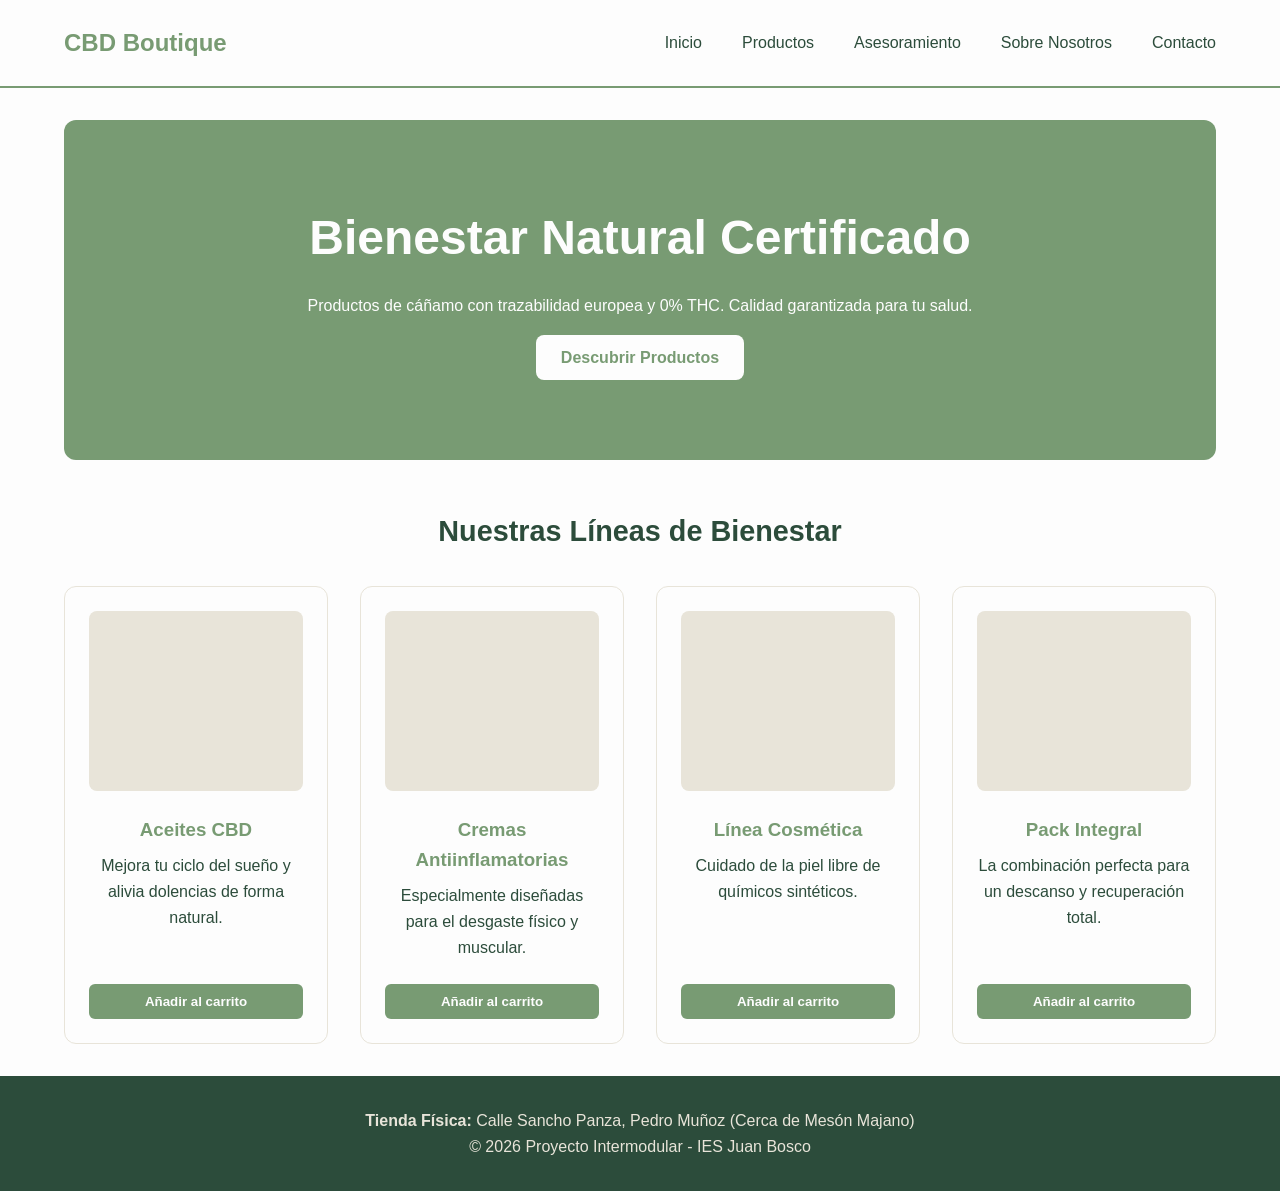
==== paginaCBD/index.html @ 86f892a1 "Add files via upload" ====
<!DOCTYPE html>
<html lang="en">
<head>
    <meta charset="UTF-8">
    <meta name="viewport" content="width=device-width, initial-scale=1.0">
    <title>CBD Boutique - Salud y Bienestar Natural</title>
    <link rel="stylesheet" href="style/style.css">
</head>
<body>
    <div class="grid-container">
        <header class="header">
            <nav class="nav-menu">
                <div class="logo">CBD Boutique</div>
                
                <button class="hamburger-btn" id="btn-menu">
                    ☰
                </button>

                <ul class="menu-list" id="menu-list">
                    <li><a href="#inicio">Inicio</a></li>
                    <li class="dropdown">
                        <a href="#productos">Productos</a>
                        <ul class="submenu">
                            <li><a href="#">Aceites CBD</a></li>
                            <li><a href="#">Cremas Aliviadoras</a></li>
                            <li><a href="#">Cosmética Natural</a></li>
                        </ul>
                    </li>
                    <li><a href="#asesoramiento">Asesoramiento</a></li>
                    <li><a href="#nosotros">Sobre Nosotros</a></li>
                    <li><a href="#contacto">Contacto</a></li>
                </ul>
            </nav>
        </header>

        <main class="main-content">
            <section id="inicio" class="hero">
                <div class="hero-text">
                    <h1>Bienestar Natural Certificado</h1>
                    <p>Productos de cáñamo con trazabilidad europea y 0% THC. Calidad garantizada para tu salud.</p>
                    <a href="#productos" class="btn-primary">Descubrir Productos</a>
                </div>
            </section>

            <section id="productos" class="products-section">
                <h2 class="section-title">Nuestras Líneas de Bienestar</h2>
                <div class="products-grid">
                    <article class="product-card">
                        <div class="product-image oils"></div>
                        <h3>Aceites CBD</h3>
                        <p>Mejora tu ciclo del sueño y alivia dolencias de forma natural.</p>
                        <button class="btn-add">Añadir al carrito</button>
                    </article>

                    <article class="product-card">
                        <div class="product-image creams"></div>
                        <h3>Cremas Antiinflamatorias</h3>
                        <p>Especialmente diseñadas para el desgaste físico y muscular.</p>
                        <button class="btn-add">Añadir al carrito</button>
                    </article>

                    <article class="product-card">
                        <div class="product-image cosmetic"></div>
                        <h3>Línea Cosmética</h3>
                        <p>Cuidado de la piel libre de químicos sintéticos.</p>
                        <button class="btn-add">Añadir al carrito</button>
                    </article>
                    
                    <article class="product-card">
                        <div class="product-image pack"></div>
                        <h3>Pack Integral</h3>
                        <p>La combinación perfecta para un descanso y recuperación total.</p>
                        <button class="btn-add">Añadir al carrito</button>
                    </article>
                </div>
            </section>

            <aside id="asesoramiento" class="asesoramiento-box">
                <div class="asesoramiento-content">
                    <h2>¿Dudas sobre el CBD?</h2>
                    <p>Ofrecemos <strong>pedagogía y asesoramiento técnico</strong>. Te ayudamos a encontrar la dosificación exacta para tu insomnio o dolor muscular.</p>
                    <a href="mailto:info@cbdboutique.com" class="btn-secondary">Consultar a un Experto</a>
                </div>
            </aside>
        </main>

        <footer class="footer">
            <div class="footer-info">
                <p><strong>Tienda Física:</strong> Calle Sancho Panza, Pedro Muñoz (Cerca de Mesón Majano)</p>
                <p>&copy; 2026 Proyecto Intermodular - IES Juan Bosco</p>
            </div>
        </footer>
    </div>

    <script src="js/script.js"></script>
</body>
</html>
---- paginaCBD/style/style.css ----
/* VARIABLES DE MARCA */
:root {
    --primary: #789b73;   
    --dark: #2c4c3b;      
    --accent: #e8e4d9;    
    --white: #fdfdfd;     
    --shadow: rgba(0, 0, 0, 0.1);
    --transition-speed: 0.3s;
}

/* RESET Y BASE */
* {
    box-sizing: border-box;
    margin: 0;
    padding: 0;
}

body {
    font-family: 'Helvetica Neue', Arial, sans-serif;
    background-color: var(--white);
    color: var(--dark);
    line-height: 1.6;
}

/* GRID LAYOUT PRINCIPAL (Móvil) */
.grid-container {
    display: grid;
    grid-template-columns: 1fr;
    grid-template-areas: 
        "header"
        "main"
        "footer";
    min-height: 100vh;
}

/* CABECERA Y MENÚ  */
.header {
    grid-area: header;
    background-color: var(--white);
    padding: 1rem 5%;
    border-bottom: 2px solid var(--primary);
    position: sticky;
    top: 0;
    z-index: 100;
}

/* Contenedor flexible para el logo y el botón */
.nav-menu {
    display: flex;
    justify-content: space-between;
    align-items: center;
    flex-wrap: wrap;
    width: 100%;
}

.logo {
    font-size: 1.5rem;
    font-weight: bold;
    color: var(--primary);
}

/* botón hamburguesa */
.hamburger-btn {
    background: none;
    border: none;
    font-size: 2rem;
    color: var(--primary);
    cursor: pointer;
    display: block;
}

.menu-list {
    display: none;
    flex-direction: column;
    width: 100%;
    list-style: none;
    gap: 1rem;
    text-align: center;
    padding-top: 1rem;
}

/* NUEVO: Clase que activará JavaScript */
.menu-list.mostrar {
    display: flex;
}

.menu-list a {
    text-decoration: none;
    color: var(--dark);
    font-weight: 500;
    transition: color var(--transition-speed);
}

.menu-list a:hover {
    color: var(--primary);
}

.dropdown .submenu {
    display: none;
    list-style: none;
    padding-top: 0.5rem;
}

.dropdown:hover .submenu {
    display: block;
}

/* CONTENIDO PRINCIPAL */
.main-content {
    grid-area: main;
    padding: 2rem 5%;
    display: flex;
    flex-direction: column;
    gap: 3rem;
}

/* HERO */
.hero {
    background-color: var(--primary);
    color: var(--white);
    padding: 3rem 1.5rem;
    border-radius: 12px;
    text-align: center;
    transition: transform 0.5s ease;
}

.hero h1 {
    font-size: 2rem;
    margin-bottom: 1rem;
}

.btn-primary {
    display: inline-block;
    background-color: var(--white);
    color: var(--primary);
    padding: 10px 25px;
    border-radius: 8px;
    text-decoration: none;
    margin-top: 1rem;
    font-weight: bold;
    transition: background-color var(--transition-speed), transform var(--transition-speed);
}

.btn-primary:hover {
    background-color: var(--accent);
    transform: scale(1.05);
}

/* SECCIÓN PRODUCTOS */
.section-title {
    text-align: center;
    font-size: 1.8rem;
    margin-bottom: 2rem;
    color: var(--dark);
}

.products-grid {
    display: grid;
    grid-template-columns: 1fr;
    gap: 2rem;
}

.product-card {
    background-color: var(--white);
    border: 1px solid var(--accent);
    padding: 1.5rem;
    border-radius: 12px;
    text-align: center;
    transition: transform var(--transition-speed) ease, box-shadow var(--transition-speed) ease;
    
    display: flex;
    flex-direction: column;
    height: 100%; 
}

.product-card:hover {
    transform: translateY(-8px);
    box-shadow: 0 12px 24px var(--shadow);
}

.product-image {
    width: 100%;
    height: 180px;
    background-color: var(--accent);
    border-radius: 8px;
    margin-bottom: 1.5rem;
}

.product-card h3 {
    color: var(--primary);
    margin-bottom: 0.5rem;
}

.product-card p {
    margin-bottom: 1.5rem; 
}

.btn-add {
    background-color: var(--primary);
    color: var(--white);
    border: none;
    padding: 10px 20px;
    border-radius: 6px;
    cursor: pointer;
    font-weight: bold;
    margin-top: auto; 
    
    transition: background-color var(--transition-speed);
    width: 100%;
}

.btn-add:hover {
    background-color: var(--dark);
}

/* SECCIÓN ASESORAMIENTO */
.asesoramiento-box {
    background-color: var(--accent);
    padding: 3rem 1.5rem;
    border-radius: 12px;
    text-align: center;
    color: var(--dark);
}

.btn-secondary {
    display: inline-block;
    background-color: var(--dark);
    color: var(--white);
    padding: 12px 24px;
    text-decoration: none;
    border-radius: 8px;
    margin-top: 1.5rem;
    font-weight: bold;
    transition: background-color var(--transition-speed);
}

.btn-secondary:hover {
    background-color: var(--primary);
}

/* PIE DE PÁGINA */
.footer {
    grid-area: footer;
    background-color: var(--dark);
    color: var(--accent);
    padding: 2rem;
    text-align: center;
}

/* MEDIA QUERIES */

@media (min-width: 768px) and (max-width: 1023px) {
    .grid-container {
        grid-template-columns: 220px 1fr;
        grid-template-areas: 
            "header main"
            "header footer";
    }

    .header {
        border-bottom: none;
        border-right: 2px solid var(--primary);
        height: 100vh;
        justify-content: flex-start;
        padding-top: 3rem;
        position: sticky;
        top: 0;
    }
    
    .nav-menu {
        flex-direction: column;
        justify-content: flex-start;
        gap: 2rem;
    }

    .hamburger-btn {
        display: none;
    }

    .menu-list {
        display: flex;
        width: auto;
    }

    .hero {
        display: none;
    }

    .products-grid {
        grid-template-columns: repeat(auto-fit, minmax(200px, 1fr));
    }
}

@media (min-width: 1024px) {
    .header {
        padding: 1.5rem 5%;
    }

    .nav-menu {
        flex-direction: row;
        justify-content: space-between;
    }

    .hamburger-btn {
        display: none;
    }

    .menu-list {
        display: flex;
        flex-direction: row;
        gap: 2.5rem;
        width: auto;
        padding-top: 0;
    }

    .dropdown {
        position: relative;
    }

    .dropdown .submenu {
        position: absolute;
        top: 100%;
        left: 0;
        background-color: var(--white);
        border: 1px solid var(--accent);
        border-radius: 6px;
        min-width: 200px;
        box-shadow: 0 4px 12px var(--shadow);
        padding: 1rem;
    }

    .hero {
        padding: 5rem 2rem;
    }

    .hero h1 {
        font-size: 3rem;
    }

    .products-grid {
        grid-template-columns: repeat(4, 1fr);
    }

    .asesoramiento-box {
        display: none;
    }
}
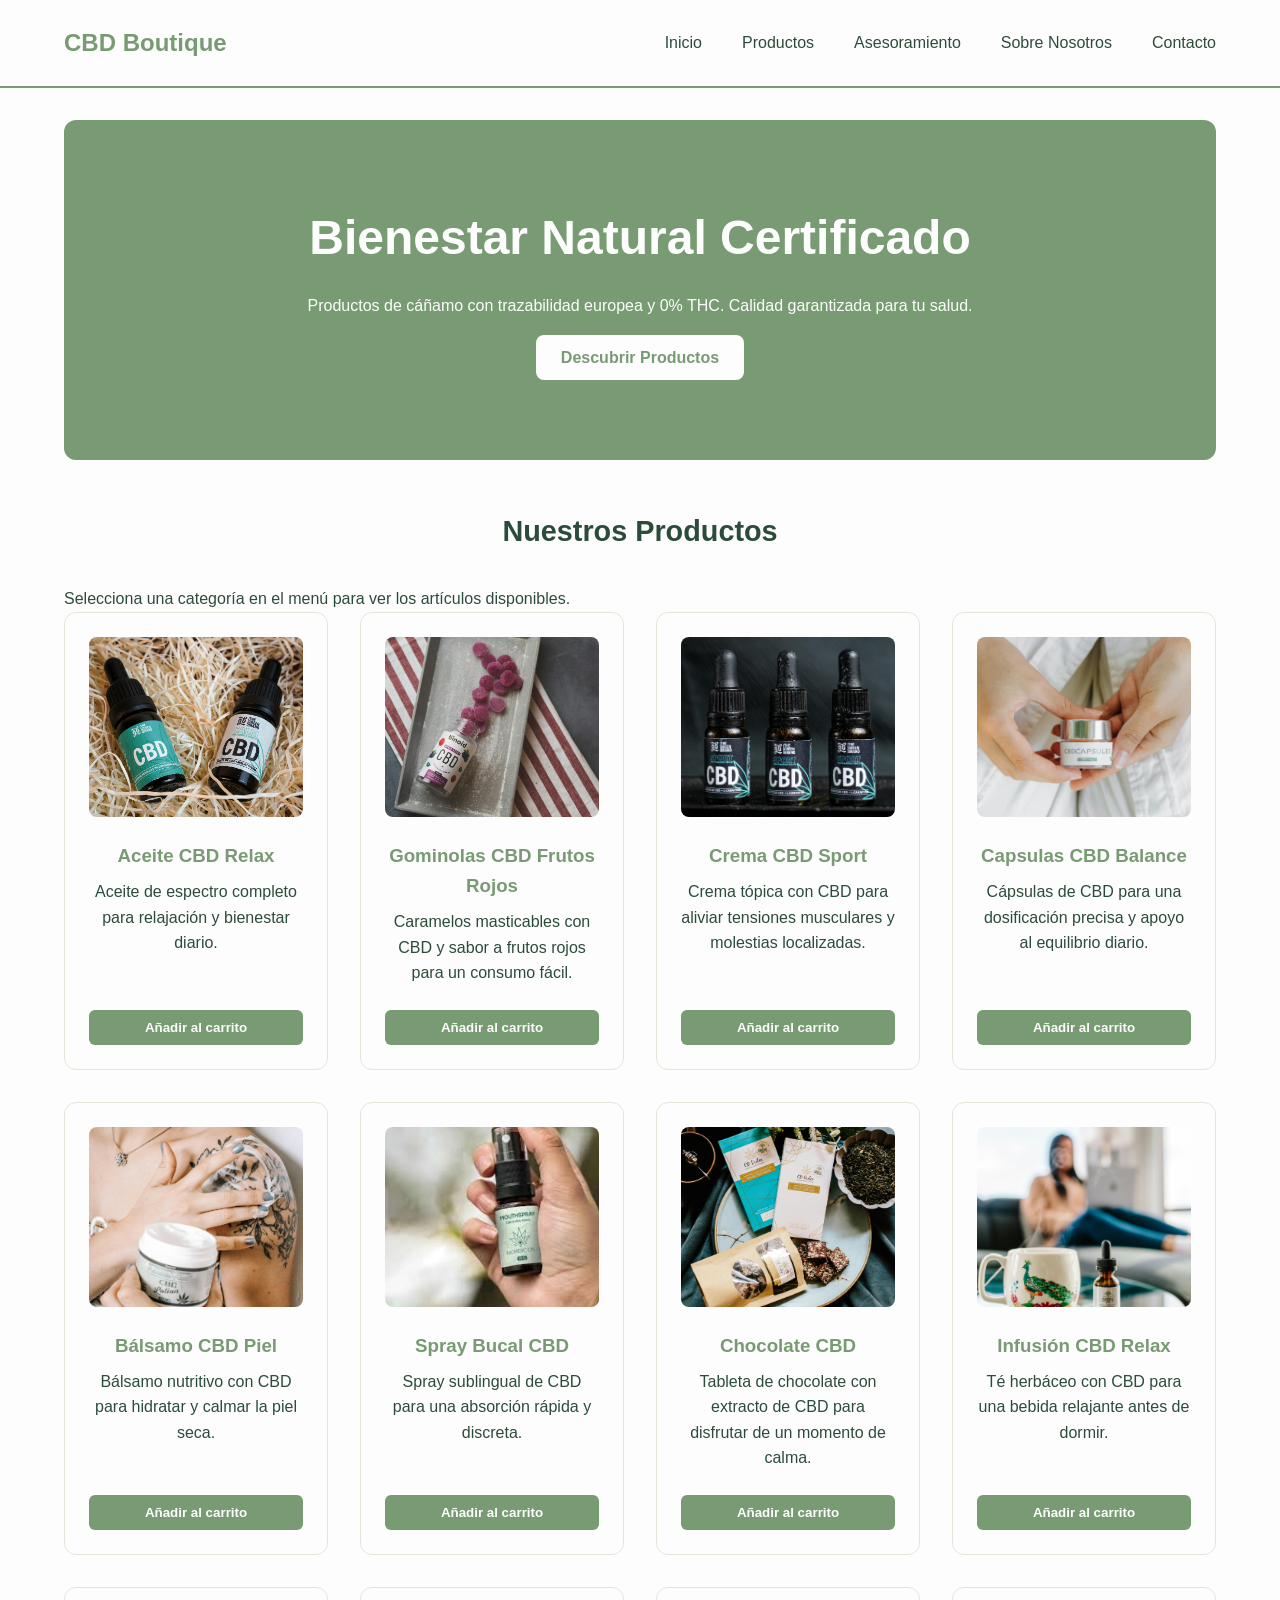
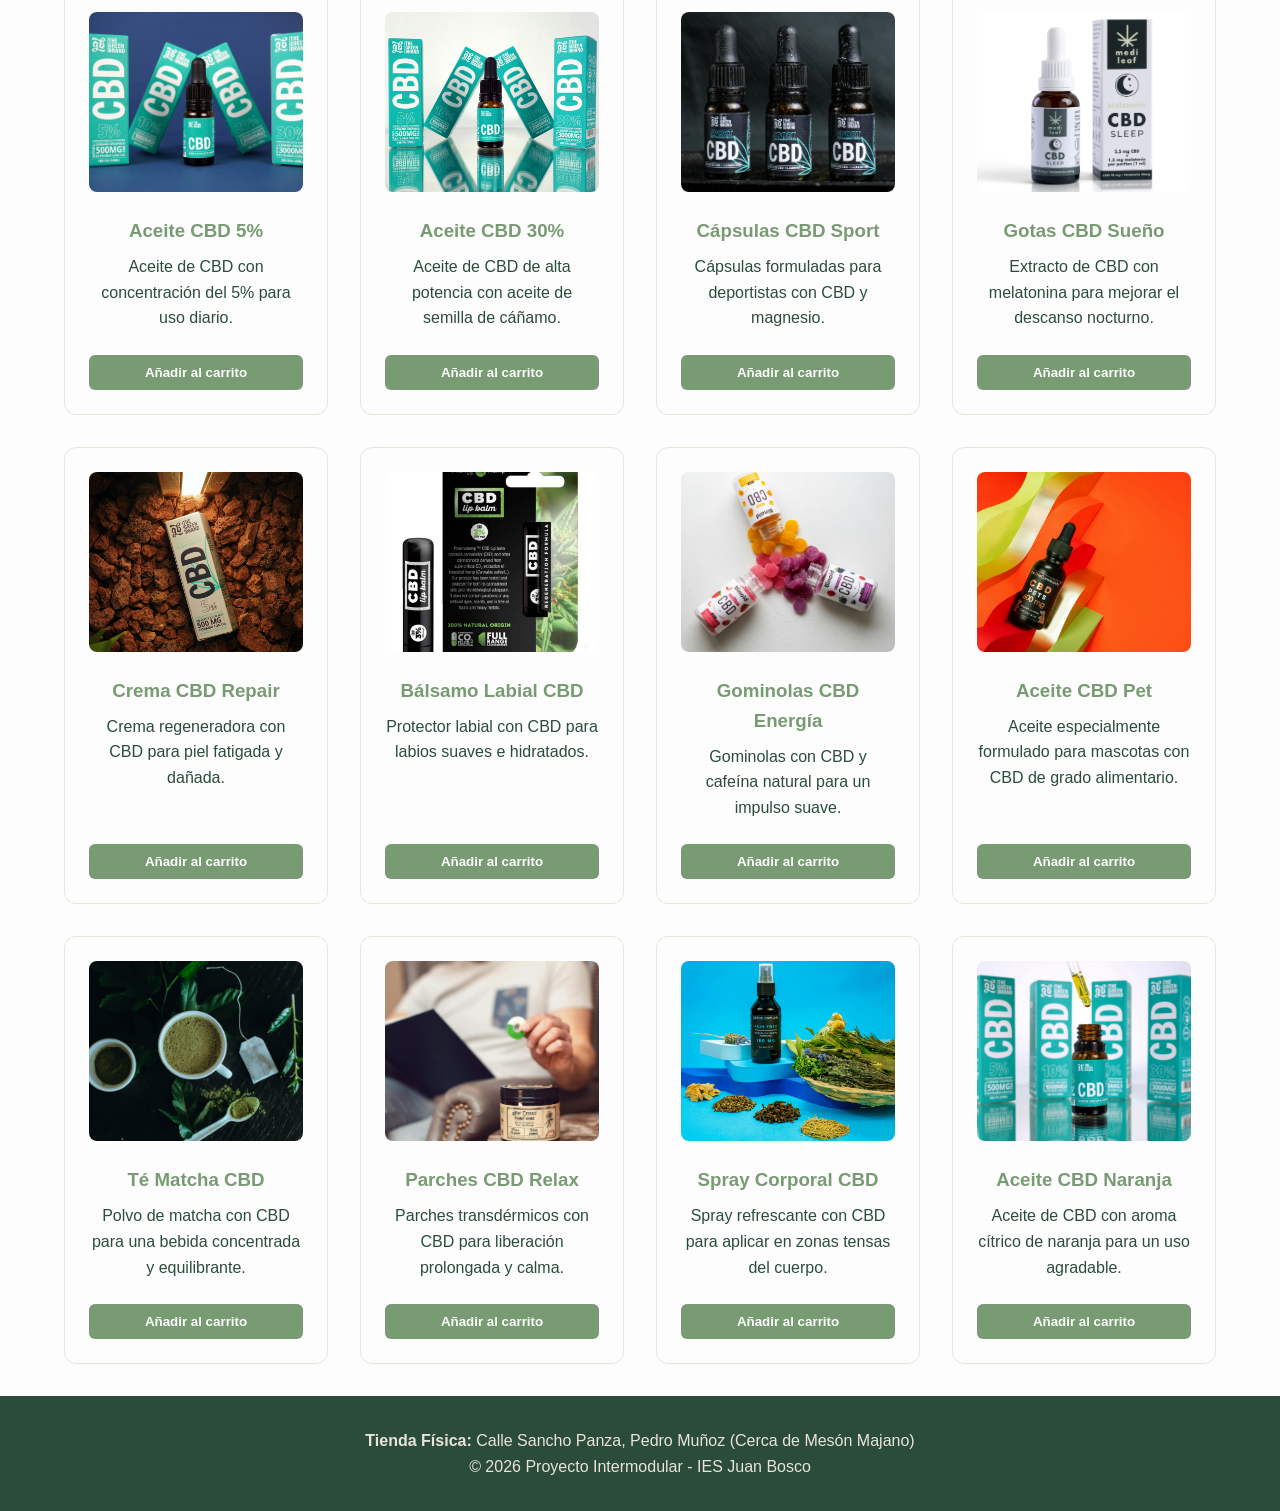
==== commit 60ebba5a: "Añadir almacen de imagenes, el json, vincularlo y unirlo" ====
--- a/paginaCBD/index.html
+++ b/paginaCBD/index.html
@@ -20,15 +20,15 @@
                     <li><a href="#inicio">Inicio</a></li>
                     <li class="dropdown">
                         <a href="#productos">Productos</a>
-                        <ul class="submenu">
-                            <li><a href="#">Aceites CBD</a></li>
-                            <li><a href="#">Cremas Aliviadoras</a></li>
-                            <li><a href="#">Cosmética Natural</a></li>
+                        <ul class="submenu" id="submenu">
+                            <li><a href="#" id="aceites">Aceites CBD</a></li>
+                            <li><a href="#" id="cremas">Cremas Aliviadoras</a></li>
+                            <li><a href="#" id="cosmetica">Cosmética Natural</a></li>
                         </ul>
                     </li>
                     <li><a href="#asesoramiento">Asesoramiento</a></li>
-                    <li><a href="#nosotros">Sobre Nosotros</a></li>
-                    <li><a href="#contacto">Contacto</a></li>
+                    <li><a href="html/nosotros.html">Sobre Nosotros</a></li>
+                    <li><a href="html/contacto.html">Contacto</a></li>
                 </ul>
             </nav>
         </header>
@@ -43,36 +43,9 @@
             </section>
 
             <section id="productos" class="products-section">
-                <h2 class="section-title">Nuestras Líneas de Bienestar</h2>
-                <div class="products-grid">
-                    <article class="product-card">
-                        <div class="product-image oils"></div>
-                        <h3>Aceites CBD</h3>
-                        <p>Mejora tu ciclo del sueño y alivia dolencias de forma natural.</p>
-                        <button class="btn-add">Añadir al carrito</button>
-                    </article>
-
-                    <article class="product-card">
-                        <div class="product-image creams"></div>
-                        <h3>Cremas Antiinflamatorias</h3>
-                        <p>Especialmente diseñadas para el desgaste físico y muscular.</p>
-                        <button class="btn-add">Añadir al carrito</button>
-                    </article>
-
-                    <article class="product-card">
-                        <div class="product-image cosmetic"></div>
-                        <h3>Línea Cosmética</h3>
-                        <p>Cuidado de la piel libre de químicos sintéticos.</p>
-                        <button class="btn-add">Añadir al carrito</button>
-                    </article>
-                    
-                    <article class="product-card">
-                        <div class="product-image pack"></div>
-                        <h3>Pack Integral</h3>
-                        <p>La combinación perfecta para un descanso y recuperación total.</p>
-                        <button class="btn-add">Añadir al carrito</button>
-                    </article>
-                </div>
+                <h2 class="section-title">Nuestros Productos</h2>
+                <p class="section-subtitle">Selecciona una categoría en el menú para ver los artículos disponibles.</p>
+                <div id="productos-container" class="products-grid"></div>
             </section>
 
             <aside id="asesoramiento" class="asesoramiento-box">
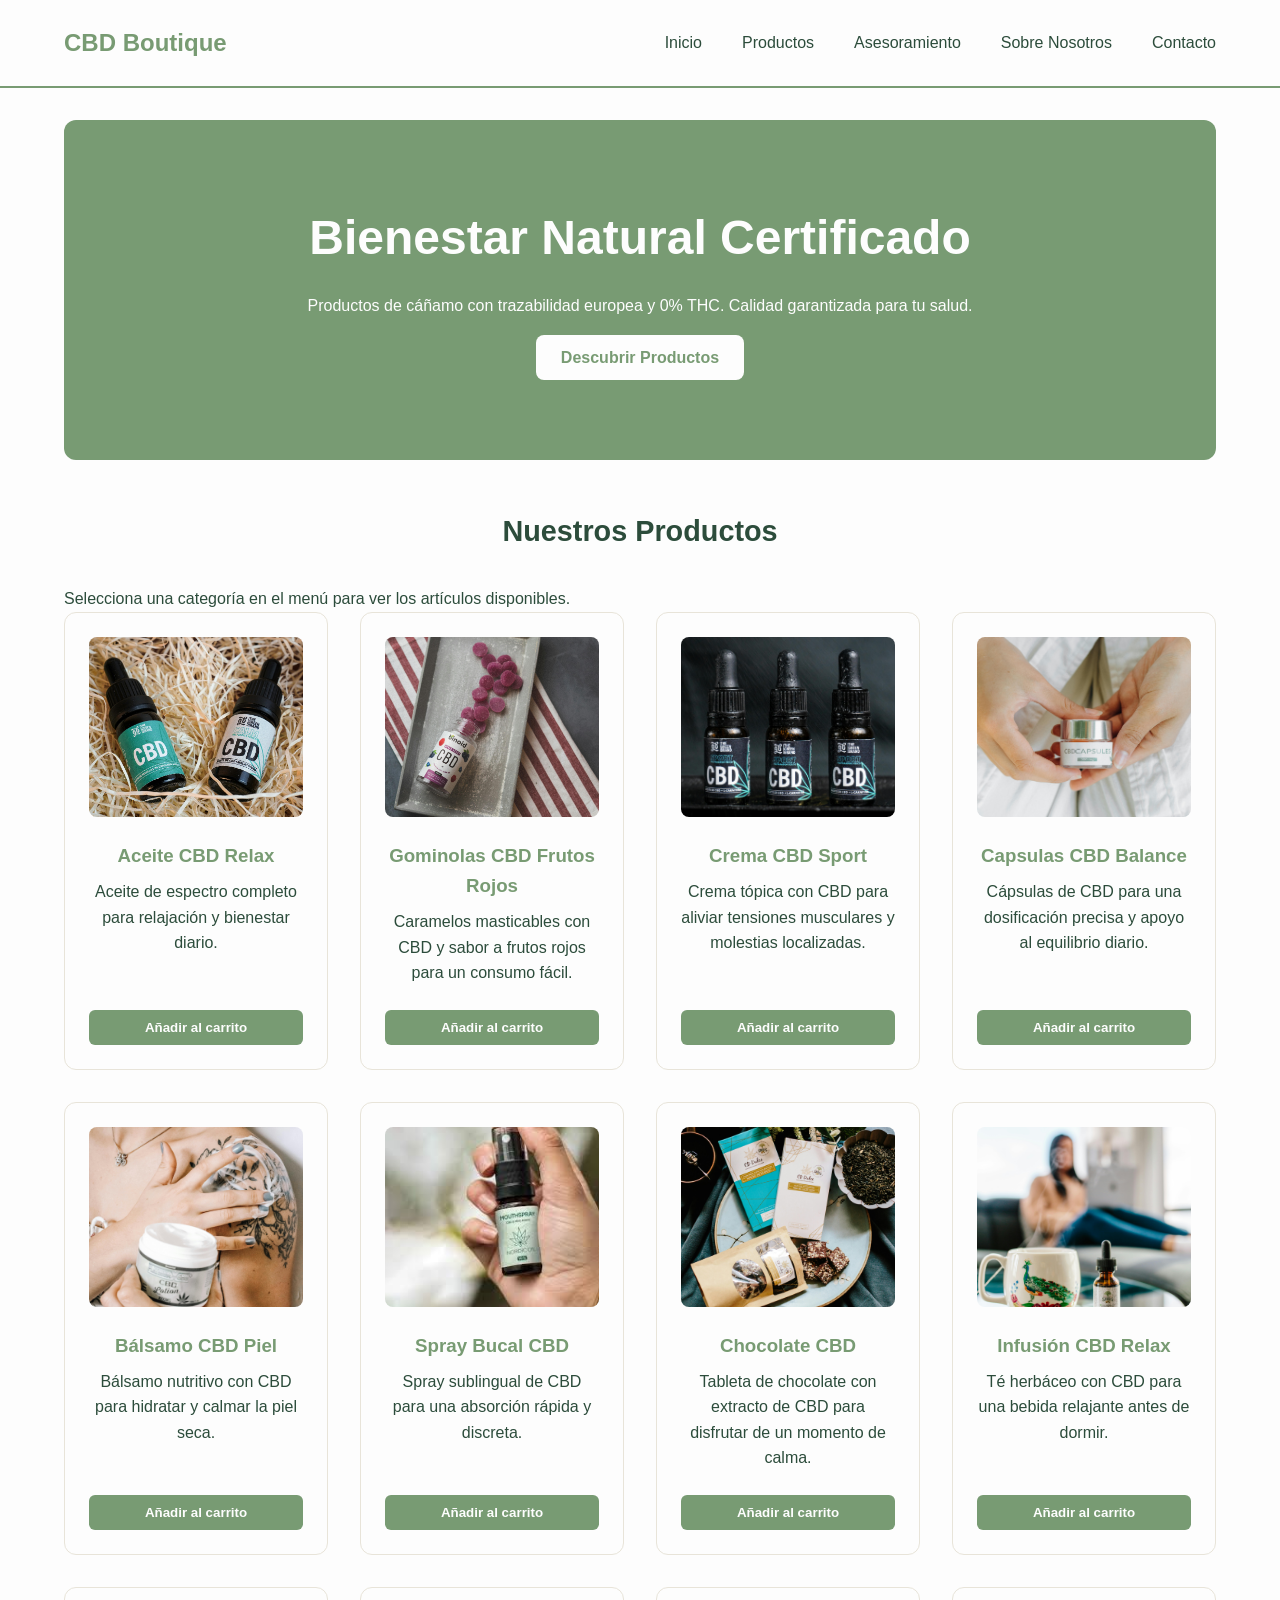
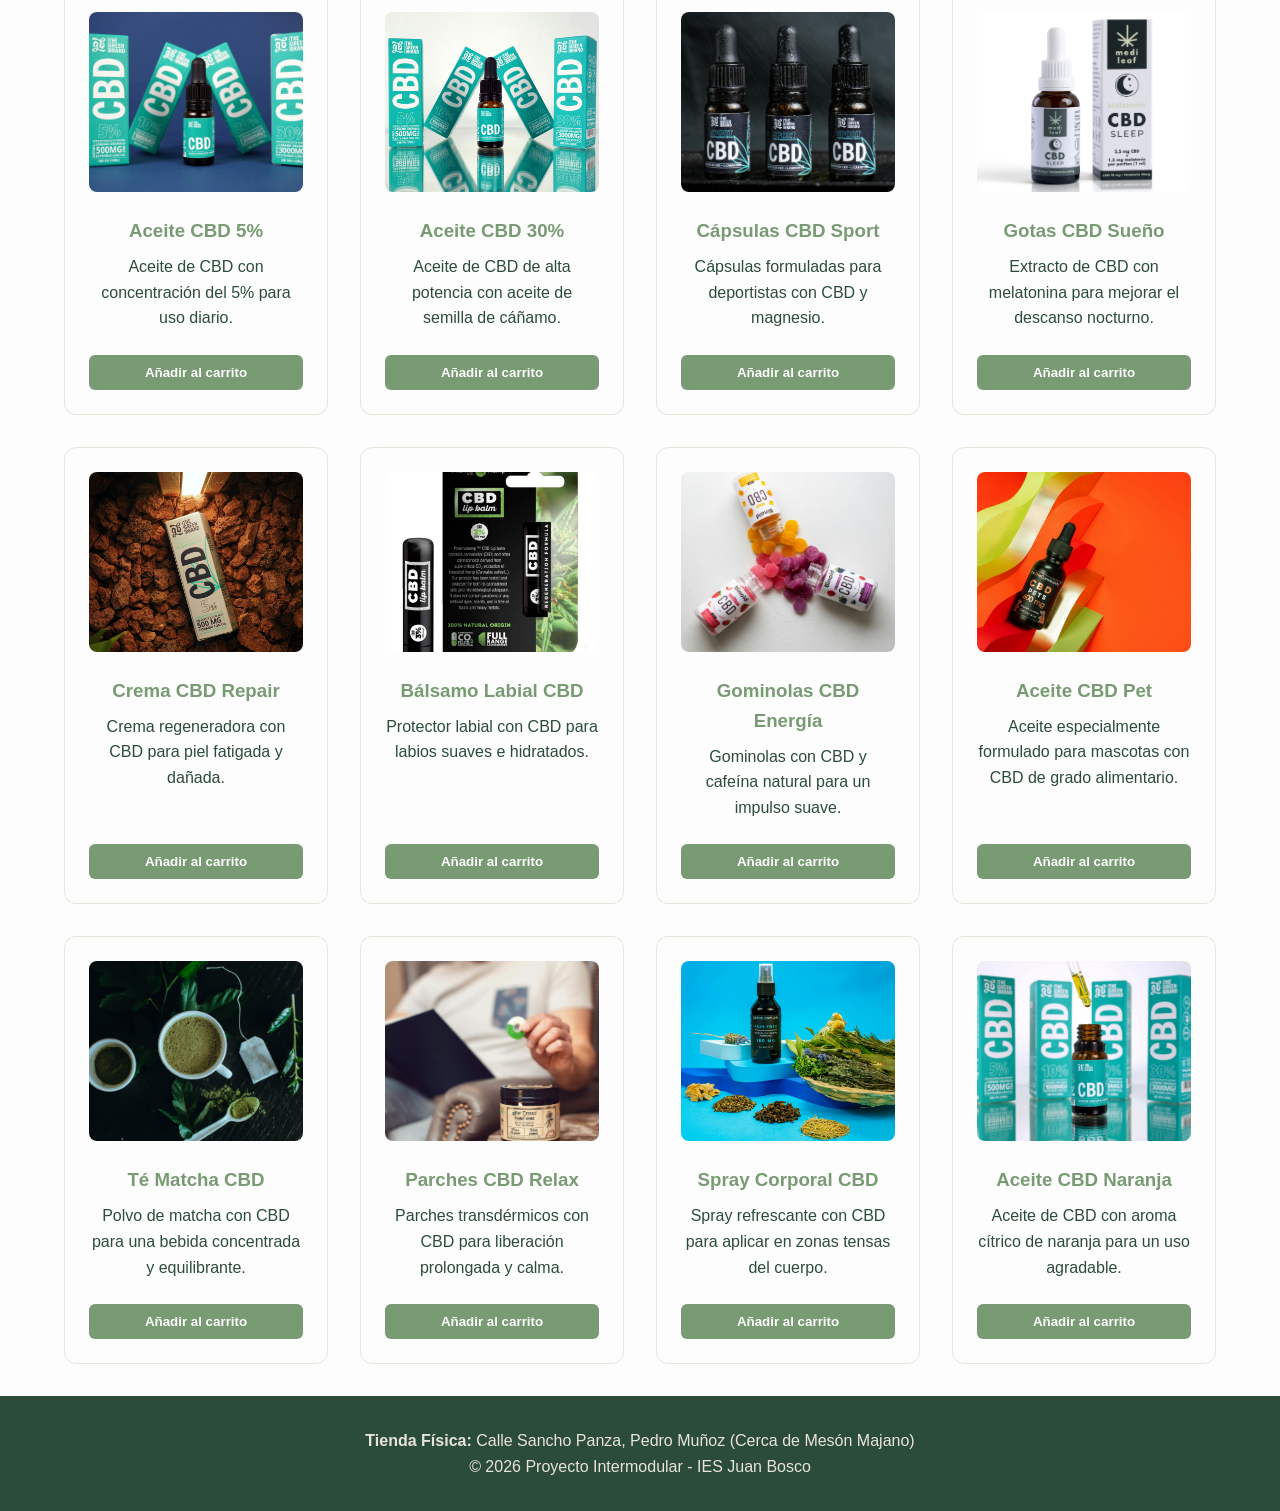
==== commit 7d5f5309: "Creacion de asesoramiento legal" ====
--- a/paginaCBD/index.html
+++ b/paginaCBD/index.html
@@ -26,7 +26,7 @@
                             <li><a href="#" id="cosmetica">Cosmética Natural</a></li>
                         </ul>
                     </li>
-                    <li><a href="#asesoramiento">Asesoramiento</a></li>
+                    <li><a href="html/asesoramiento.html">Asesoramiento</a></li>
                     <li><a href="html/nosotros.html">Sobre Nosotros</a></li>
                     <li><a href="html/contacto.html">Contacto</a></li>
                 </ul>
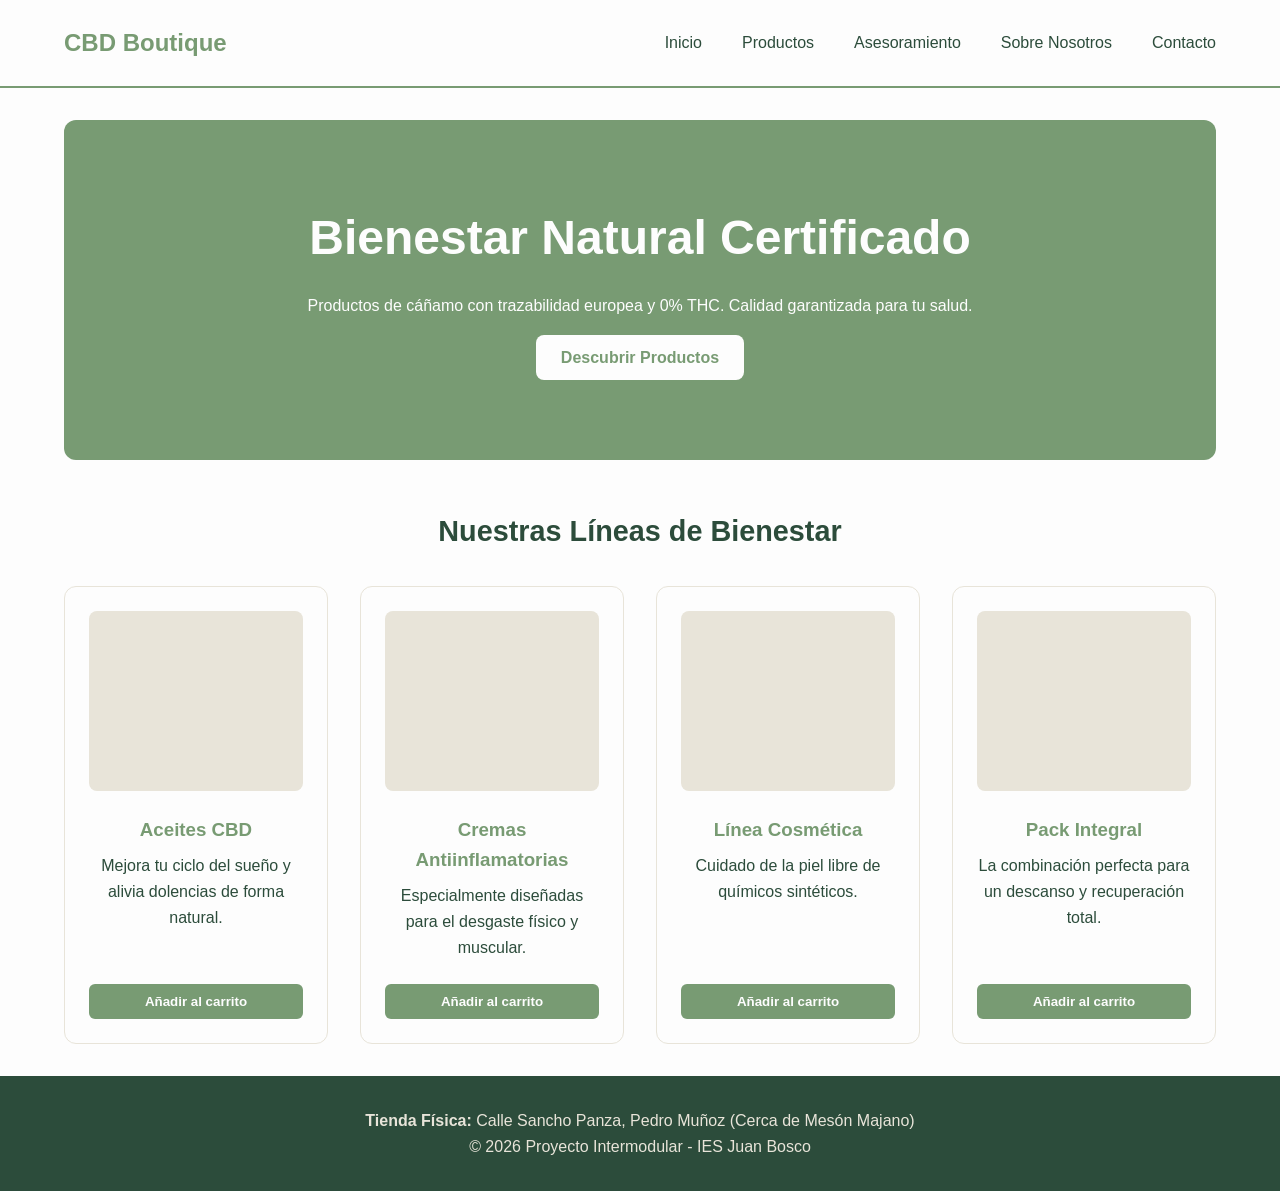
==== commit 53344d22: "Add files via upload" ====
--- a/paginaCBD/index.html
+++ b/paginaCBD/index.html
@@ -17,16 +17,16 @@
                 </button>
 
                 <ul class="menu-list" id="menu-list">
-                    <li><a href="#inicio">Inicio</a></li>
+                    <li><a href="index.html#inicio">Inicio</a></li>
                     <li class="dropdown">
-                        <a href="#productos">Productos</a>
-                        <ul class="submenu" id="submenu">
-                            <li><a href="#" id="aceites">Aceites CBD</a></li>
-                            <li><a href="#" id="cremas">Cremas Aliviadoras</a></li>
-                            <li><a href="#" id="cosmetica">Cosmética Natural</a></li>
+                        <a href="html/productos.html">Productos</a>
+                        <ul class="submenu">
+                            <li><a href="html/productos.html">Aceites CBD</a></li>
+                            <li><a href="html/productos.html">Cremas Aliviadoras</a></li>
+                            <li><a href="html/productos.html">Cosmética Natural</a></li>
                         </ul>
                     </li>
-                    <li><a href="html/asesoramiento.html">Asesoramiento</a></li>
+                    <li><a href="html/contacto.html#asesoramiento">Asesoramiento</a></li>
                     <li><a href="html/nosotros.html">Sobre Nosotros</a></li>
                     <li><a href="html/contacto.html">Contacto</a></li>
                 </ul>
@@ -43,9 +43,36 @@
             </section>
 
             <section id="productos" class="products-section">
-                <h2 class="section-title">Nuestros Productos</h2>
-                <p class="section-subtitle">Selecciona una categoría en el menú para ver los artículos disponibles.</p>
-                <div id="productos-container" class="products-grid"></div>
+                <h2 class="section-title">Nuestras Líneas de Bienestar</h2>
+                <div class="products-grid">
+                    <article class="product-card">
+                        <div class="product-image oils"></div>
+                        <h3>Aceites CBD</h3>
+                        <p>Mejora tu ciclo del sueño y alivia dolencias de forma natural.</p>
+                        <button class="btn-add">Añadir al carrito</button>
+                    </article>
+
+                    <article class="product-card">
+                        <div class="product-image creams"></div>
+                        <h3>Cremas Antiinflamatorias</h3>
+                        <p>Especialmente diseñadas para el desgaste físico y muscular.</p>
+                        <button class="btn-add">Añadir al carrito</button>
+                    </article>
+
+                    <article class="product-card">
+                        <div class="product-image cosmetic"></div>
+                        <h3>Línea Cosmética</h3>
+                        <p>Cuidado de la piel libre de químicos sintéticos.</p>
+                        <button class="btn-add">Añadir al carrito</button>
+                    </article>
+                    
+                    <article class="product-card">
+                        <div class="product-image pack"></div>
+                        <h3>Pack Integral</h3>
+                        <p>La combinación perfecta para un descanso y recuperación total.</p>
+                        <button class="btn-add">Añadir al carrito</button>
+                    </article>
+                </div>
             </section>
 
             <aside id="asesoramiento" class="asesoramiento-box">
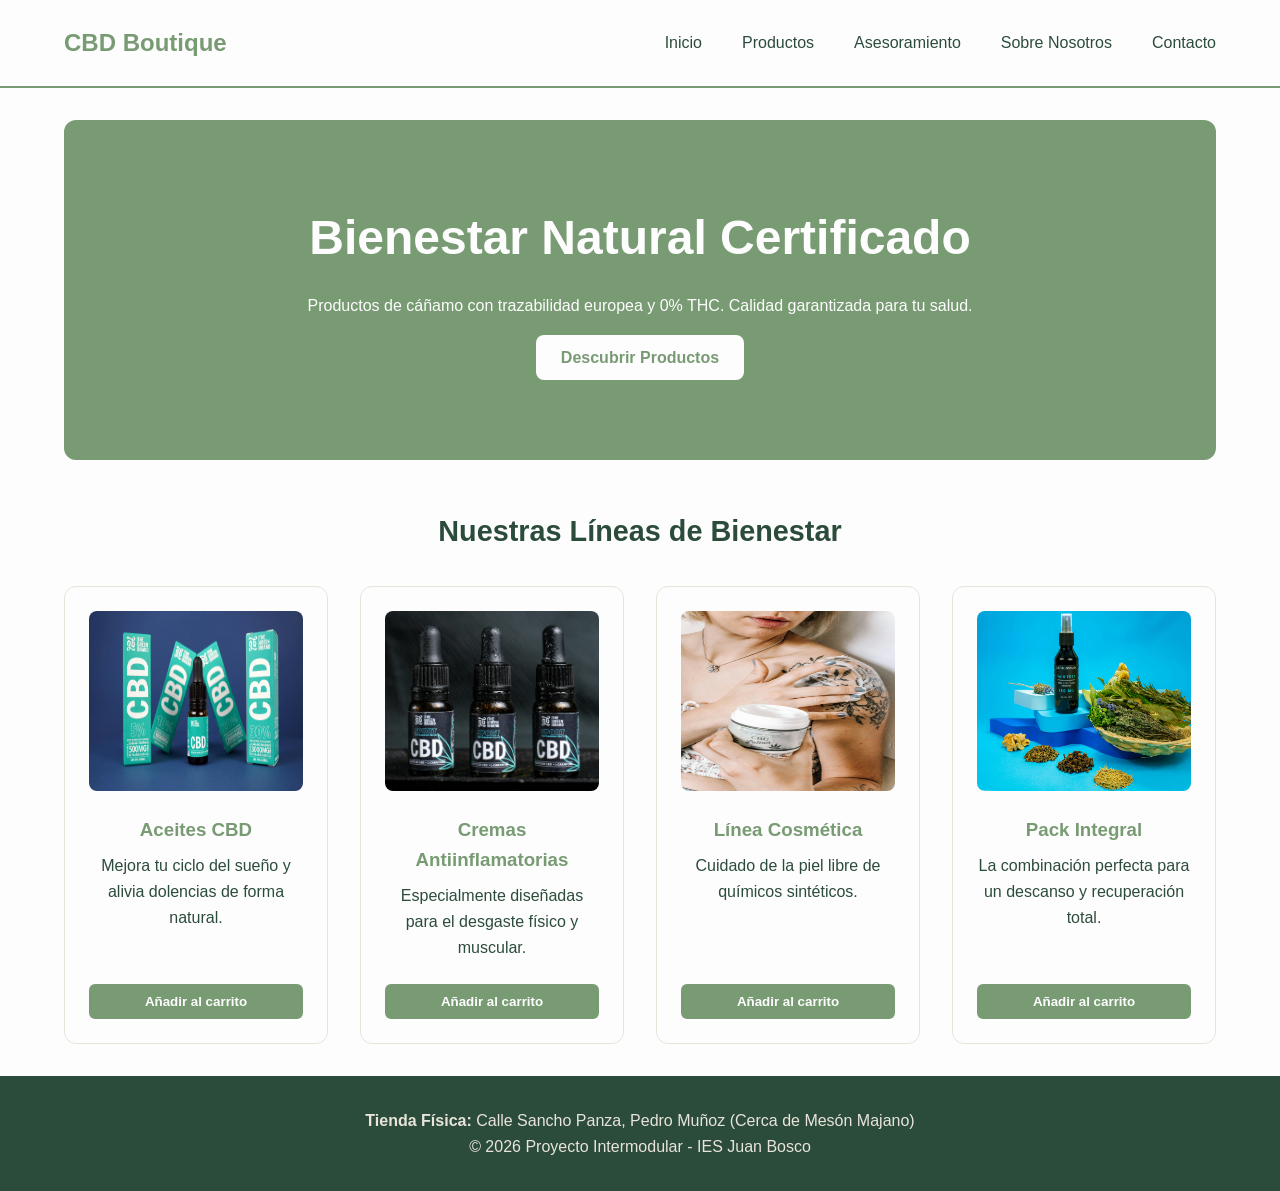
==== commit a441aeca: "imagenes en las tarjetas" ====
--- a/paginaCBD/index.html
+++ b/paginaCBD/index.html
@@ -26,7 +26,7 @@
                             <li><a href="html/productos.html">Cosmética Natural</a></li>
                         </ul>
                     </li>
-                    <li><a href="html/contacto.html#asesoramiento">Asesoramiento</a></li>
+                    <li><a href="html/asesoramiento.html">Asesoramiento</a></li>
                     <li><a href="html/nosotros.html">Sobre Nosotros</a></li>
                     <li><a href="html/contacto.html">Contacto</a></li>
                 </ul>
@@ -46,28 +46,28 @@
                 <h2 class="section-title">Nuestras Líneas de Bienestar</h2>
                 <div class="products-grid">
                     <article class="product-card">
-                        <div class="product-image oils"></div>
+                        <img src="Imagenes/aceite_cbd_10.jpg" alt="Aceites CBD" class="product-image">
                         <h3>Aceites CBD</h3>
                         <p>Mejora tu ciclo del sueño y alivia dolencias de forma natural.</p>
                         <button class="btn-add">Añadir al carrito</button>
                     </article>
 
                     <article class="product-card">
-                        <div class="product-image creams"></div>
+                        <img src="Imagenes/crema_cbd_sport.jpg" alt="Cremas Antiinflamatorias" class="product-image">
                         <h3>Cremas Antiinflamatorias</h3>
                         <p>Especialmente diseñadas para el desgaste físico y muscular.</p>
                         <button class="btn-add">Añadir al carrito</button>
                     </article>
 
                     <article class="product-card">
-                        <div class="product-image cosmetic"></div>
+                        <img src="Imagenes/balsamo_cbd_piel.jpg" alt="Línea Cosmética" class="product-image">
                         <h3>Línea Cosmética</h3>
                         <p>Cuidado de la piel libre de químicos sintéticos.</p>
                         <button class="btn-add">Añadir al carrito</button>
                     </article>
                     
                     <article class="product-card">
-                        <div class="product-image pack"></div>
+                        <img src="Imagenes/spray_corporal_cbd.jpg" alt="Pack Integral" class="product-image">
                         <h3>Pack Integral</h3>
                         <p>La combinación perfecta para un descanso y recuperación total.</p>
                         <button class="btn-add">Añadir al carrito</button>
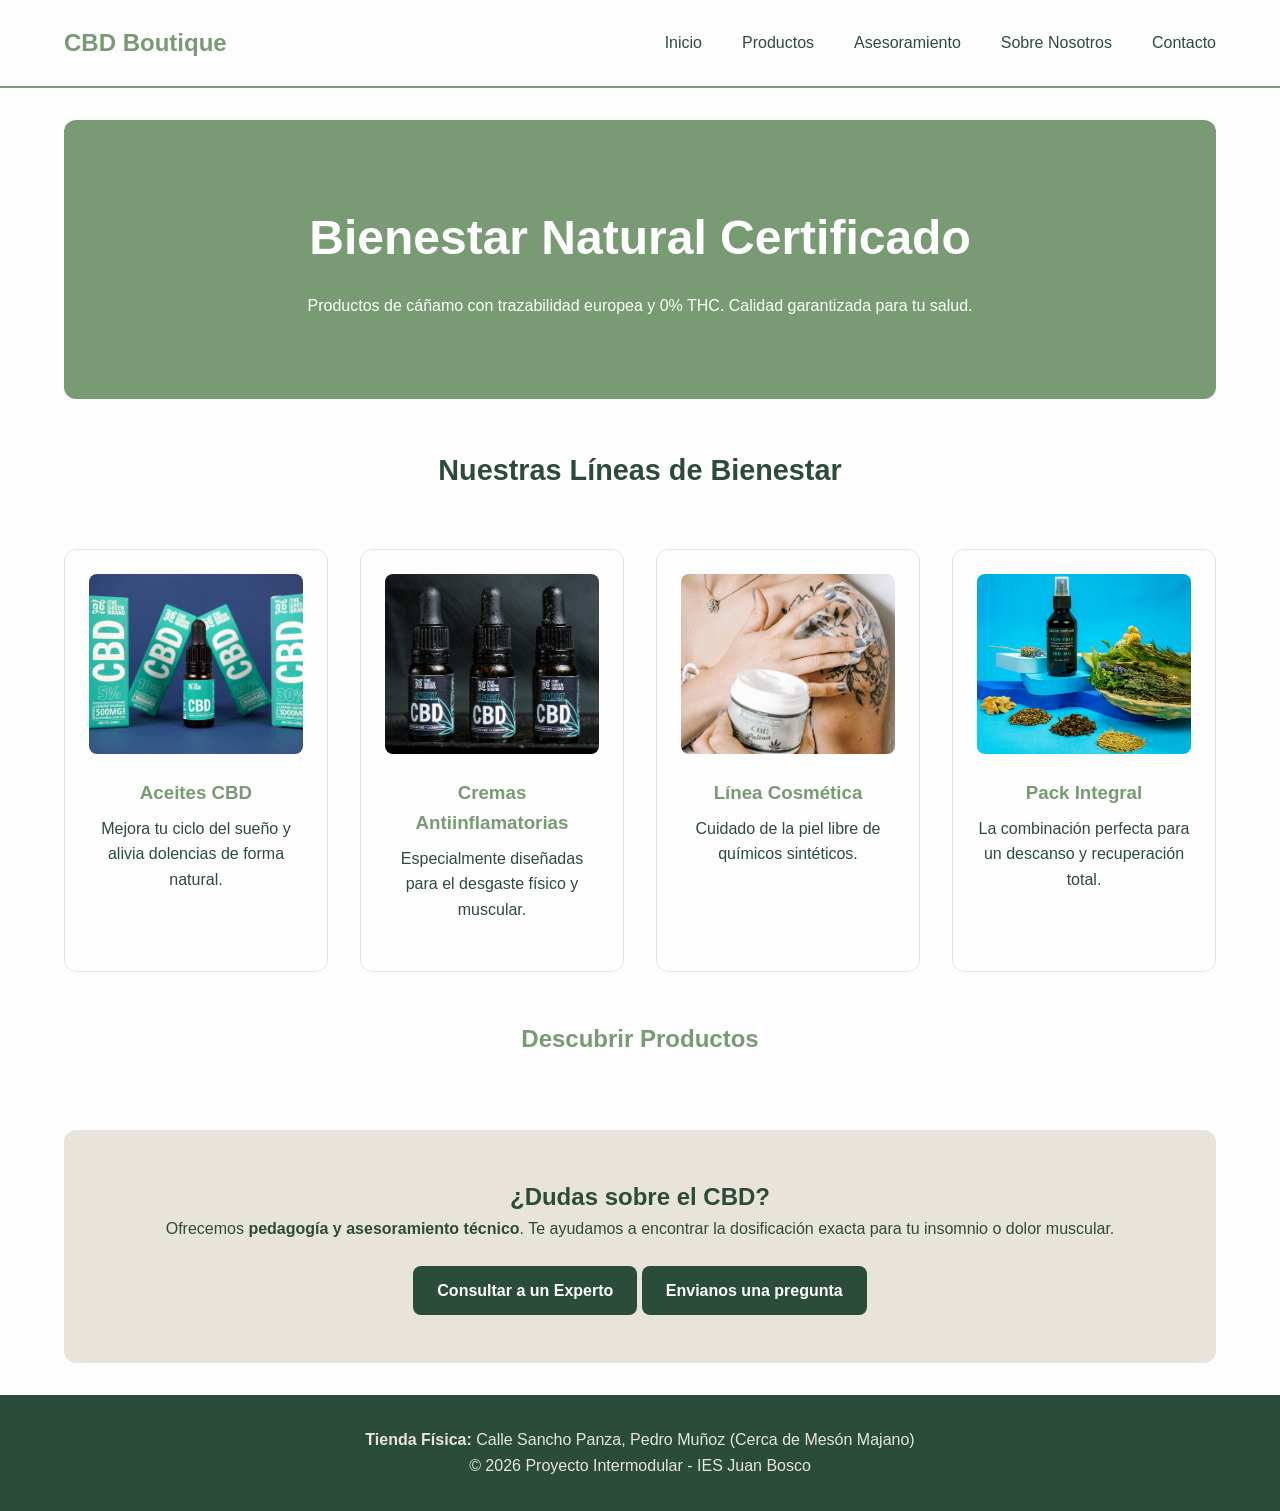
==== commit 28b7e3c2: "Correccion de errores de redundancia" ====
--- a/paginaCBD/index.html
+++ b/paginaCBD/index.html
@@ -20,11 +20,6 @@
                     <li><a href="index.html#inicio">Inicio</a></li>
                     <li class="dropdown">
                         <a href="html/productos.html">Productos</a>
-                        <ul class="submenu">
-                            <li><a href="html/productos.html">Aceites CBD</a></li>
-                            <li><a href="html/productos.html">Cremas Aliviadoras</a></li>
-                            <li><a href="html/productos.html">Cosmética Natural</a></li>
-                        </ul>
                     </li>
                     <li><a href="html/asesoramiento.html">Asesoramiento</a></li>
                     <li><a href="html/nosotros.html">Sobre Nosotros</a></li>
@@ -38,7 +33,7 @@
                 <div class="hero-text">
                     <h1>Bienestar Natural Certificado</h1>
                     <p>Productos de cáñamo con trazabilidad europea y 0% THC. Calidad garantizada para tu salud.</p>
-                    <a href="#productos" class="btn-primary">Descubrir Productos</a>
+                
                 </div>
             </section>
 
@@ -49,37 +44,36 @@
                         <img src="Imagenes/aceite_cbd_10.jpg" alt="Aceites CBD" class="product-image">
                         <h3>Aceites CBD</h3>
                         <p>Mejora tu ciclo del sueño y alivia dolencias de forma natural.</p>
-                        <button class="btn-add">Añadir al carrito</button>
                     </article>
 
                     <article class="product-card">
                         <img src="Imagenes/crema_cbd_sport.jpg" alt="Cremas Antiinflamatorias" class="product-image">
                         <h3>Cremas Antiinflamatorias</h3>
                         <p>Especialmente diseñadas para el desgaste físico y muscular.</p>
-                        <button class="btn-add">Añadir al carrito</button>
                     </article>
 
                     <article class="product-card">
                         <img src="Imagenes/balsamo_cbd_piel.jpg" alt="Línea Cosmética" class="product-image">
                         <h3>Línea Cosmética</h3>
                         <p>Cuidado de la piel libre de químicos sintéticos.</p>
-                        <button class="btn-add">Añadir al carrito</button>
                     </article>
                     
                     <article class="product-card">
                         <img src="Imagenes/spray_corporal_cbd.jpg" alt="Pack Integral" class="product-image">
                         <h3>Pack Integral</h3>
                         <p>La combinación perfecta para un descanso y recuperación total.</p>
-                        <button class="btn-add">Añadir al carrito</button>
                     </article>
                 </div>
+                <a href="html/productos.html" class="btn-primary">Descubrir Productos</a>
             </section>
-
+            
             <aside id="asesoramiento" class="asesoramiento-box">
                 <div class="asesoramiento-content">
                     <h2>¿Dudas sobre el CBD?</h2>
                     <p>Ofrecemos <strong>pedagogía y asesoramiento técnico</strong>. Te ayudamos a encontrar la dosificación exacta para tu insomnio o dolor muscular.</p>
                     <a href="mailto:info@cbdboutique.com" class="btn-secondary">Consultar a un Experto</a>
+                    <a href="html/asesoramiento.html" class="btn-secondary">Envianos una pregunta</a>
+
                 </div>
             </aside>
         </main>
--- a/paginaCBD/style/style.css
+++ b/paginaCBD/style/style.css
@@ -78,6 +78,14 @@
     text-align: center;
     padding-top: 1rem;
 }
+.btn-container {
+    display: flex;
+    justify-content: center;
+    background-color: var(--primary);
+    border-radius: 1rem;
+    align-items: center;
+    padding: 1rem;
+}
 
 /* NUEVO: Clase que activará JavaScript */
 .menu-list.mostrar {
@@ -112,6 +120,9 @@
     display: flex;
     flex-direction: column;
     gap: 3rem;
+    max-width: 1400px;
+    margin: 0 auto;
+    width: 100%;
 }
 
 /* HERO */
@@ -128,22 +139,29 @@
     font-size: 2rem;
     margin-bottom: 1rem;
 }
-
+.products-section{
+    display: flex;
+    align-items: center;
+    justify-content: center;
+    flex-direction: column;
+    gap: 1.5rem;
+}
 .btn-primary {
-    display: inline-block;
+    display: flex;
+    justify-content: center;
+    align-items: center;
     background-color: var(--white);
     color: var(--primary);
-    padding: 10px 25px;
-    border-radius: 8px;
+    padding: 1.5rem;
+    border-radius: 1rem;
     text-decoration: none;
-    margin-top: 1rem;
-    font-weight: bold;
-    transition: background-color var(--transition-speed), transform var(--transition-speed);
+    font-weight:bold;
+    font-size: 1.5rem;
 }
 
 .btn-primary:hover {
-    background-color: var(--accent);
-    transform: scale(1.05);
+    background-color: var(--primary);
+    color: var(--white);
 }
 
 /* SECCIÓN PRODUCTOS */
@@ -183,7 +201,10 @@
     height: 180px;
     background-color: var(--accent);
     border-radius: 8px;
+    aspect-ratio: 16 / 10;
     margin-bottom: 1.5rem;
+    object-fit: cover;
+    display: block;
 }
 
 .product-card h3 {
@@ -288,6 +309,10 @@
 
     .products-grid {
         grid-template-columns: repeat(auto-fit, minmax(200px, 1fr));
+    
+    .product-image {
+        height: 200px;
+    }
     }
 }
 
@@ -335,13 +360,14 @@
 
     .hero h1 {
         font-size: 3rem;
+    
+    .product-image {
+        height: 240px;
+    }
     }
 
     .products-grid {
         grid-template-columns: repeat(4, 1fr);
     }
 
-    .asesoramiento-box {
-        display: none;
-    }
 }
